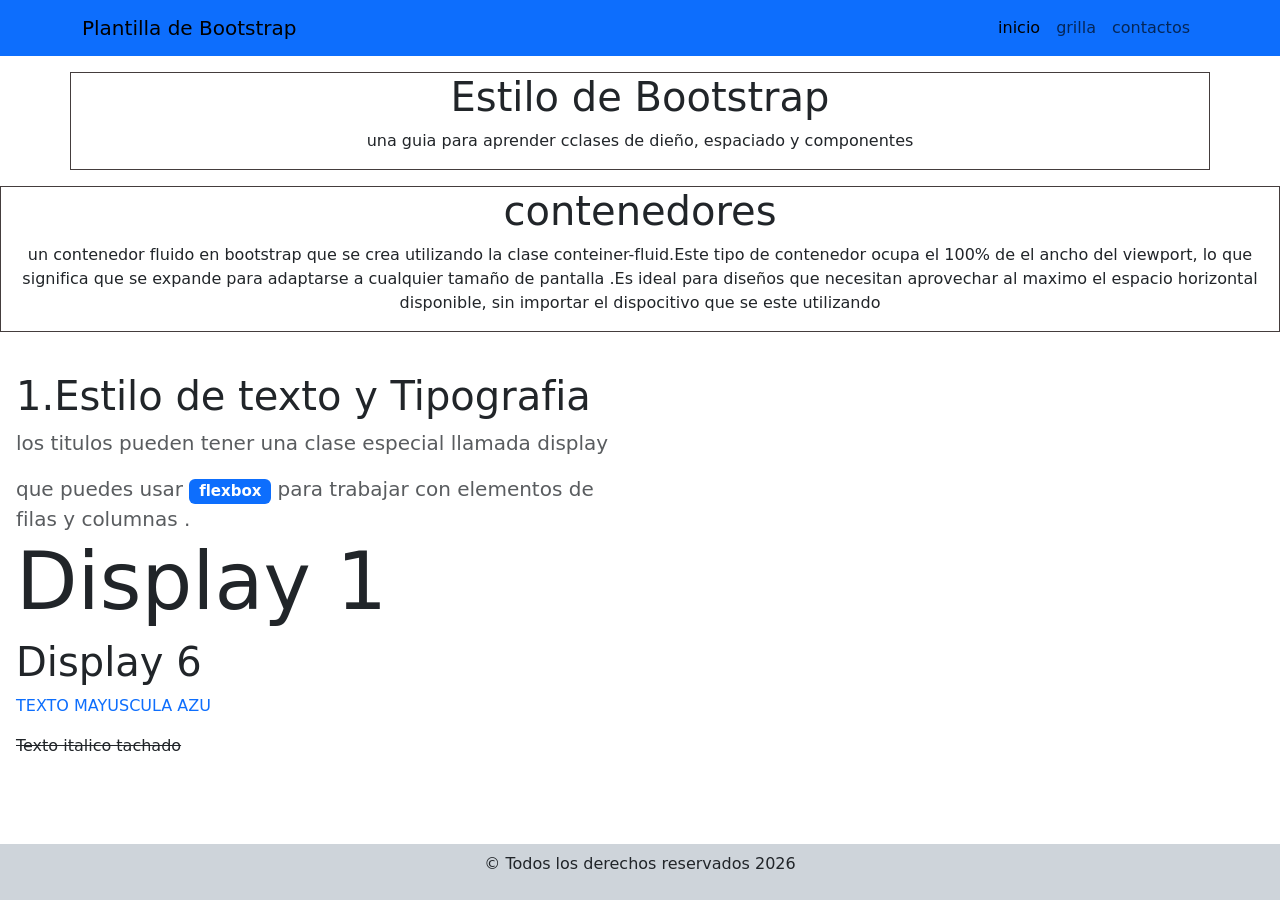
==== index.html @ 67a5a8c5 "armamos titulos display,color azul y tachado" ====
<!doctype html>
<html lang="es">
  <head>
    <meta charset="UTF-8" />
    <meta name="viewport" content="width=device-width, initial-scale=1.0" />
    <meta name="author" content="Eliana-Gatti" />
    <meta name="description" content="plantilla de componentes de bootstrap " />
    <link
      href="https://cdn.jsdelivr.net/npm/bootstrap@5.3.8/dist/css/bootstrap.min.css"
      rel="stylesheet"
      integrity="sha384-sRIl4kxILFvY47J16cr9ZwB07vP4J8+LH7qKQnuqkuIAvNWLzeN8tE5YBujZqJLB"
      crossorigin="anonymous"
    />
    <link rel="stylesheet" href="./css/style.css" />
    <title>Plantilla Bootstrap</title>
  </head>
  <body>
    <header>
      <nav class="navbar bg-primary navbar-expand-lg">
        <div class="container">
          <a href="./index.html" class="navbar-brand">Plantilla de Bootstrap</a>
          <button
            class="navbar-toggler"
            data-bs-toggle="collapse"
            data-bs-target="#opciones-menu"
          >
            <span class="navbar-toggler-icon"></span>
          </button>
          <div class="collapse navbar-collapse" id="opciones-menu">
            <ul class="navbar-nav ms-lg-auto">
              <li class="nav-item">
                <a class="nav-link active" href="./index.html">inicio</a>
              </li>
              <li class="nav-item">
                <a class="nav-link" href="./pages/grilla.html">grilla</a>
              </li>
              <li class="nav-item">
                <a class="nav-link" href="./pages/contactos.html">contactos</a>
              </li>
            </ul>
          </div>
        </div>
      </nav>
    </header>
    <main>
      <div class="container text-center mt-3 borde-box">
        <h1>Estilo de Bootstrap</h1>
        <p>una guia para aprender cclases de dieño, espaciado y componentes</p>
      </div>
      <div class="container-fluid text-center borde-box mt-3">
        <h1>contenedores</h1>
        <p>
          un contenedor fluido en bootstrap que se crea utilizando la clase
          conteiner-fluid.Este tipo de contenedor ocupa el 100% de el ancho del
          viewport, lo que significa que se expande para adaptarse a cualquier
          tamaño de pantalla .Es ideal para diseños que necesitan aprovechar al
          maximo el espacio horizontal disponible, sin importar el dispocitivo
          que se este utilizando
        </p>
      </div>
      <div class="w-50 p-3">
        <h3 class="fs-1 mt-4">1.Estilo de texto y Tipografia</h3>

        <small class="text-body-secondary fs-5">
          <p>los titulos pueden tener una clase especial llamada display</p>
          <span>
            que puedes usar
            <div class="badge text-bg-primary text-wrap">flexbox</div>
            para trabajar con elementos de filas y columnas .
          </span>
        </small>
        <h1 class="display-1">Display 1</h1>

        <h1 class="display-6">Display 6</h1>
        <p class="text-uppercase text-primary">Texto mayuscula azu</p>
        <p><s>Texto italico tachado</s></p>
      </div>
    </main>
    <footer class="text-center bg-dark-subtle py-2">
      <p>&copy; Todos los derechos reservados 2026</p>
    </footer>
    <script
      src="https://cdn.jsdelivr.net/npm/bootstrap@5.3.8/dist/js/bootstrap.bundle.min.js"
      integrity="sha384-FKyoEForCGlyvwx9Hj09JcYn3nv7wiPVlz7YYwJrWVcXK/BmnVDxM+D2scQbITxI"
      crossorigin="anonymous"
    ></script>
  </body>
</html>
---- css/style.css ----
/* todo esto es para que mi footer este abajo desde la clase body y main :) */

body {
  display: flex;
  flex-direction: column;
  min-height: 100vh;
}
main {
  flex-grow: 1;
}
.borde-box{

    border: 1px solid rgb(68, 61, 61);
}
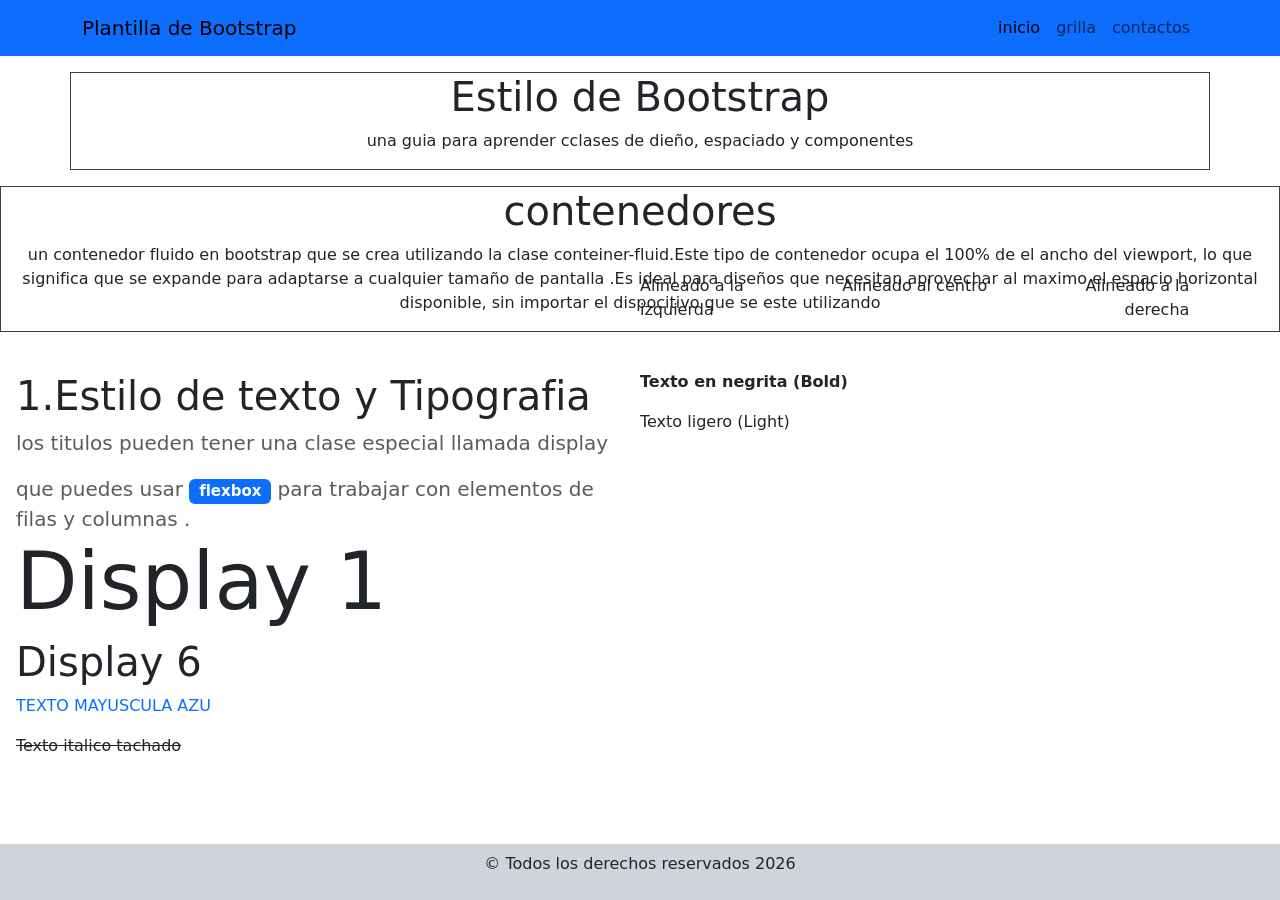
==== commit 82921715: "agregamos div con posiciones y acomodamos ambos contenidos en la pagina 50%" ====
--- a/index.html
+++ b/index.html
@@ -74,7 +74,37 @@
         <h1 class="display-6">Display 6</h1>
         <p class="text-uppercase text-primary">Texto mayuscula azu</p>
         <p><s>Texto italico tachado</s></p>
+
+  <div class="card-custom position-absolute bottom-50 start-50  ">
+
+    <!-- Primera fila -->
+    <div class="row mb-5">
+      <div class="col text-start">
+        <p class="m-0">Alineado a la izquierda</p>
       </div>
+
+      <div class="col text-center">
+        <p class="m-0">Alineado al centro</p>
+      </div>
+
+      <div class="col text-end">
+        <p class="m-0">Alineado a la derecha</p>
+      </div>
+    </div>
+
+    <!-- Segunda fila -->
+    <div class="row">
+      <div class="col">
+        <p class="fw-bold">Texto en negrita (Bold)</p>
+        <p class="texto-light">Texto ligero (Light)</p>
+      </div>
+    </div>
+
+  </div>
+
+
+
+
     </main>
     <footer class="text-center bg-dark-subtle py-2">
       <p>&copy; Todos los derechos reservados 2026</p>
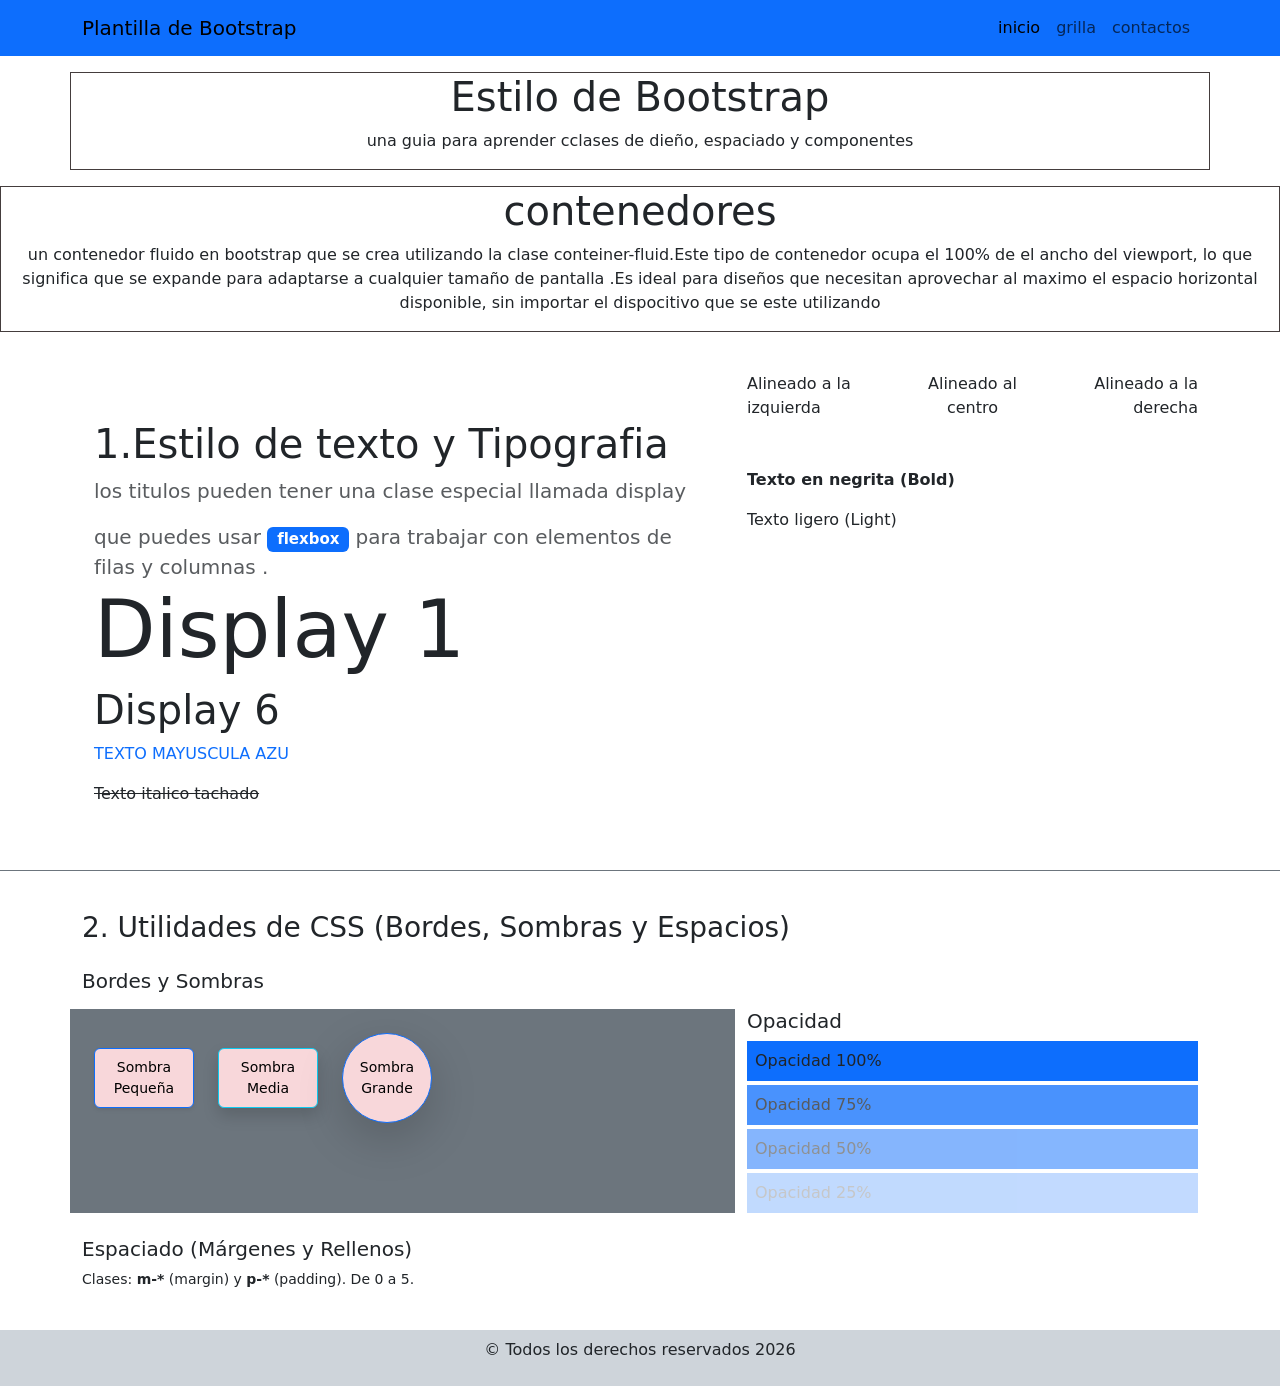
==== commit 51b1f67a: "bien pude alinear las filas del primer y segundo titulo este commit ser el primero bien organizado c" ====
--- a/index.html
+++ b/index.html
@@ -58,7 +58,9 @@
           que se este utilizando
         </p>
       </div>
-      <div class="w-50 p-3">
+      <article class="container py-4">
+      <div class="row mt-3">
+        <div class="col-md-7 p-4">
         <h3 class="fs-1 mt-4">1.Estilo de texto y Tipografia</h3>
 
         <small class="text-body-secondary fs-5">
@@ -69,15 +71,16 @@
             para trabajar con elementos de filas y columnas .
           </span>
         </small>
-        <h1 class="display-1">Display 1</h1>
+        <h1 class="display-1 ">Display 1</h1>
 
         <h1 class="display-6">Display 6</h1>
         <p class="text-uppercase text-primary">Texto mayuscula azu</p>
         <p><s>Texto italico tachado</s></p>
-
-  <div class="card-custom position-absolute bottom-50 start-50  ">
-
-    <!-- Primera fila -->
+        </div>
+
+  <div class="col-md-5">
+<div></div>
+   
     <div class="row mb-5">
       <div class="col text-start">
         <p class="m-0">Alineado a la izquierda</p>
@@ -92,7 +95,7 @@
       </div>
     </div>
 
-    <!-- Segunda fila -->
+   
     <div class="row">
       <div class="col">
         <p class="fw-bold">Texto en negrita (Bold)</p>
@@ -101,9 +104,93 @@
     </div>
 
   </div>
-
-
-
+</article>
+
+<div class="vw-100 border-top border-secondary"></div>
+
+<section>
+   <div class="container py-4">
+
+   
+    <h3 class=" pt-3">
+      2. Utilidades de CSS (Bordes, Sombras y Espacios)
+    </h3>
+
+   
+    <h5 class="mt-4">Bordes y Sombras</h5>
+
+    
+    <div class="row mt-3">
+
+     
+      <div class="col-md-7 bg-secondary p-4">
+
+        <div class="d-flex gap-4 align-items-center">
+
+          <div
+            class="shadow-sm border border-primary rounded bg-danger-subtle text-black d-flex justify-content-center align-items-center text-center"
+            style="width:100px; height:60px;"
+          >
+            <small>Sombra Pequeña</small>
+          </div>
+
+         
+          <div
+            class="shadow border border-info rounded bg-danger-subtle text-black d-flex justify-content-center align-items-center text-center"
+            style="width:100px; height:60px;"
+          >
+            <small>Sombra Media</small>
+          </div>
+
+          
+          <div
+            class="shadow-lg border border-primary rounded-circle bg-danger-subtle text-black d-flex justify-content-center align-items-center text-center"
+            style="width:90px; height:90px;"
+          >
+            <small>Sombra Grande</small>
+          </div>
+
+        </div>
+      </div>
+
+     
+      <div class="col-md-5">
+
+        <h5>Opacidad</h5>
+
+        <div class="bg-primary p-2 mb-1 opacity-100">
+          Opacidad 100%
+        </div>
+
+        <div class="bg-primary p-2 mb-1 opacity-75">
+          Opacidad 75%
+        </div>
+
+        <div class="bg-primary p-2 mb-1 opacity-50">
+          Opacidad 50%
+        </div>
+
+        <div class="bg-primary p-2 opacity-25">
+          Opacidad 25%
+        </div>
+
+      </div>
+
+    </div>
+
+  
+    <div class="mt-4">
+      <h5>Espaciado (Márgenes y Rellenos)</h5>
+
+      <p class="small">
+        Clases: <strong>m-*</strong> (margin) y
+        <strong>p-*</strong> (padding). De 0 a 5.
+      </p>
+    </div>
+
+  </div>
+
+</section>
 
     </main>
     <footer class="text-center bg-dark-subtle py-2">
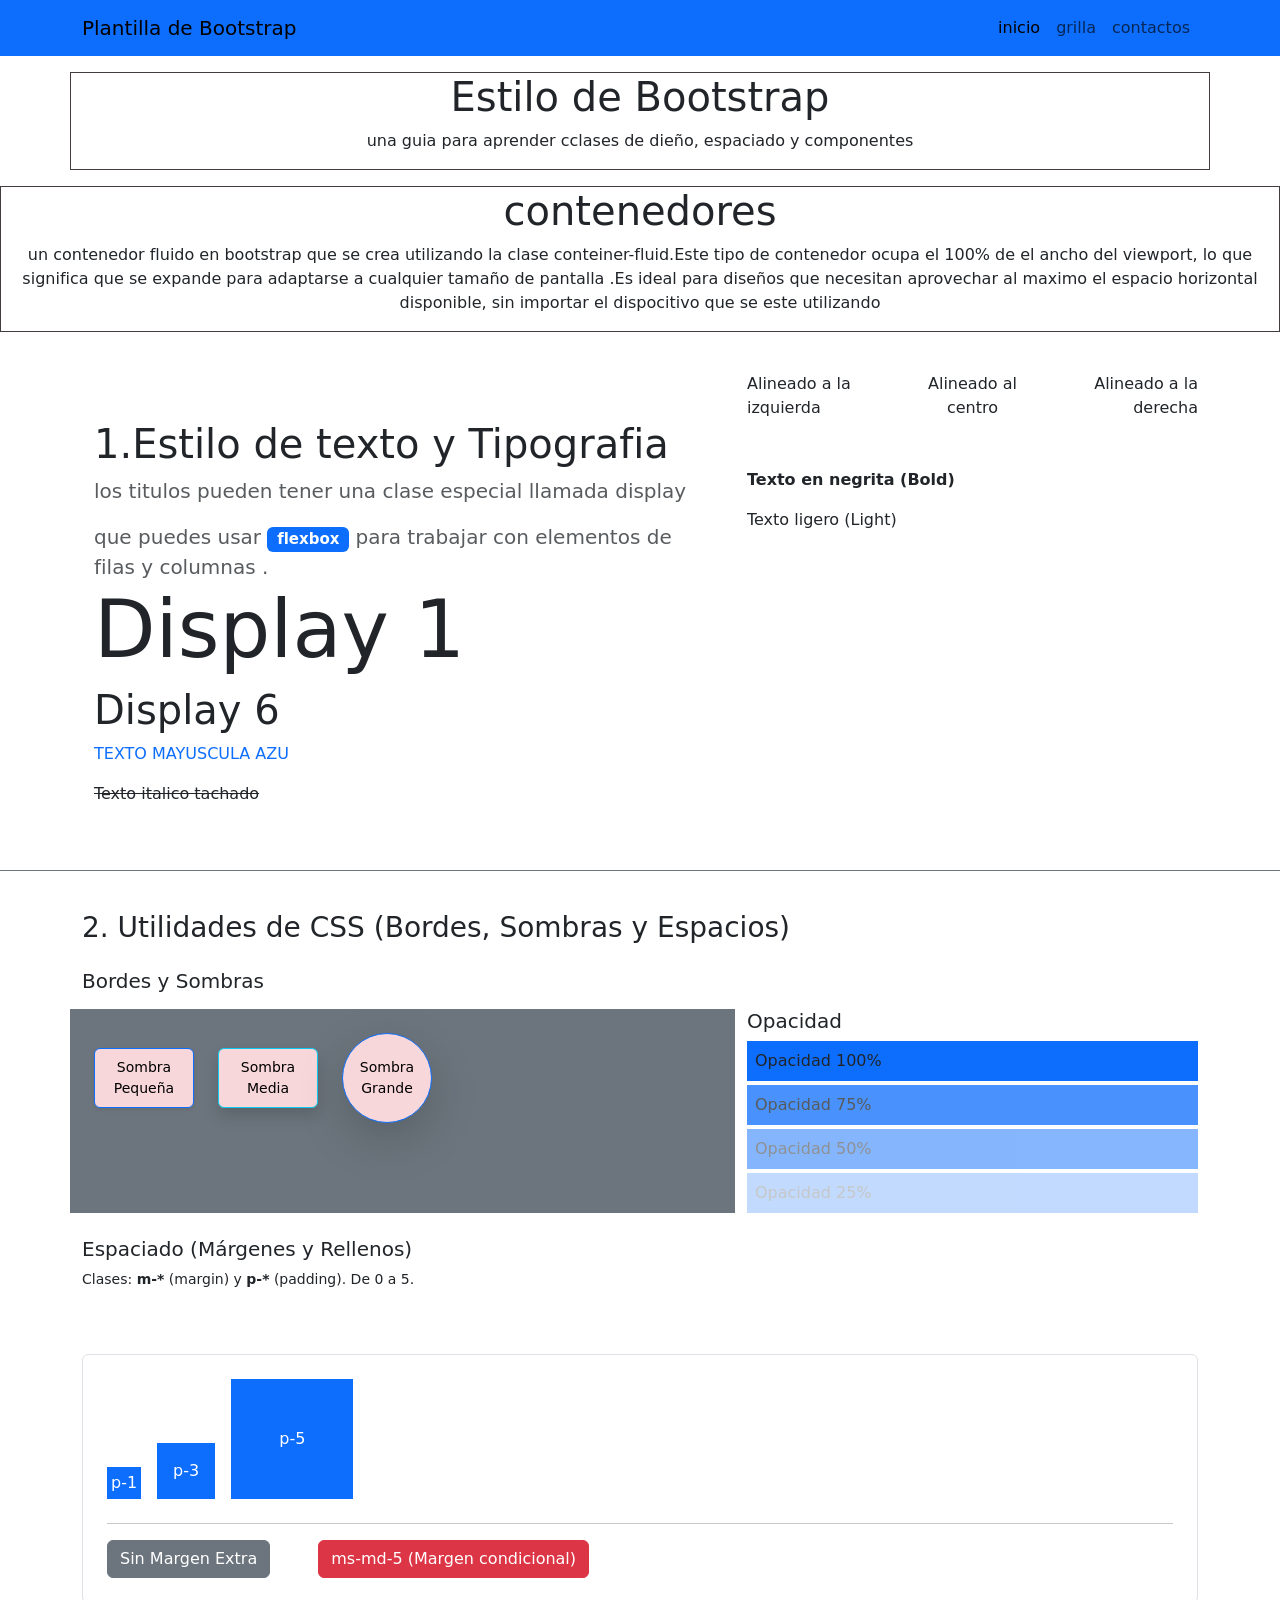
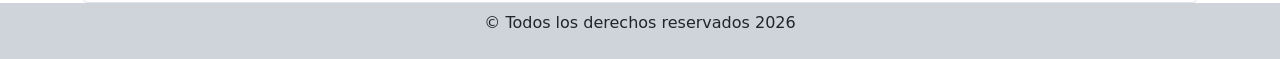
==== commit 952eec2f: "agregue un article dividido en 2 sections en el primero arme el tercer titulo de tamaños de parrafo" ====
--- a/index.html
+++ b/index.html
@@ -191,6 +191,50 @@
   </div>
 
 </section>
+<article>
+  <section>
+      <div class="container mt-4">
+
+  <div class="border rounded p-4">
+
+  
+
+    <div class="d-flex align-items-end gap-3 mb-4">
+
+      <div class="bg-primary text-white p-1">
+        p-1
+      </div>
+
+      <div class="bg-primary text-white p-3">
+        p-3
+      </div>
+
+      <div class="bg-primary text-white p-5">
+        p-5
+      </div>
+
+    </div>
+
+    <hr>
+
+    
+    <div class="d-flex align-items-center">
+
+      <button class="btn btn-secondary">
+        Sin Margen Extra
+      </button>
+
+      <button class="btn btn-danger ms-md-5">
+        ms-md-5 (Margen condicional)
+      </button>
+
+    </div>
+
+  </div>
+
+</div>
+  </section>
+</article>
 
     </main>
     <footer class="text-center bg-dark-subtle py-2">
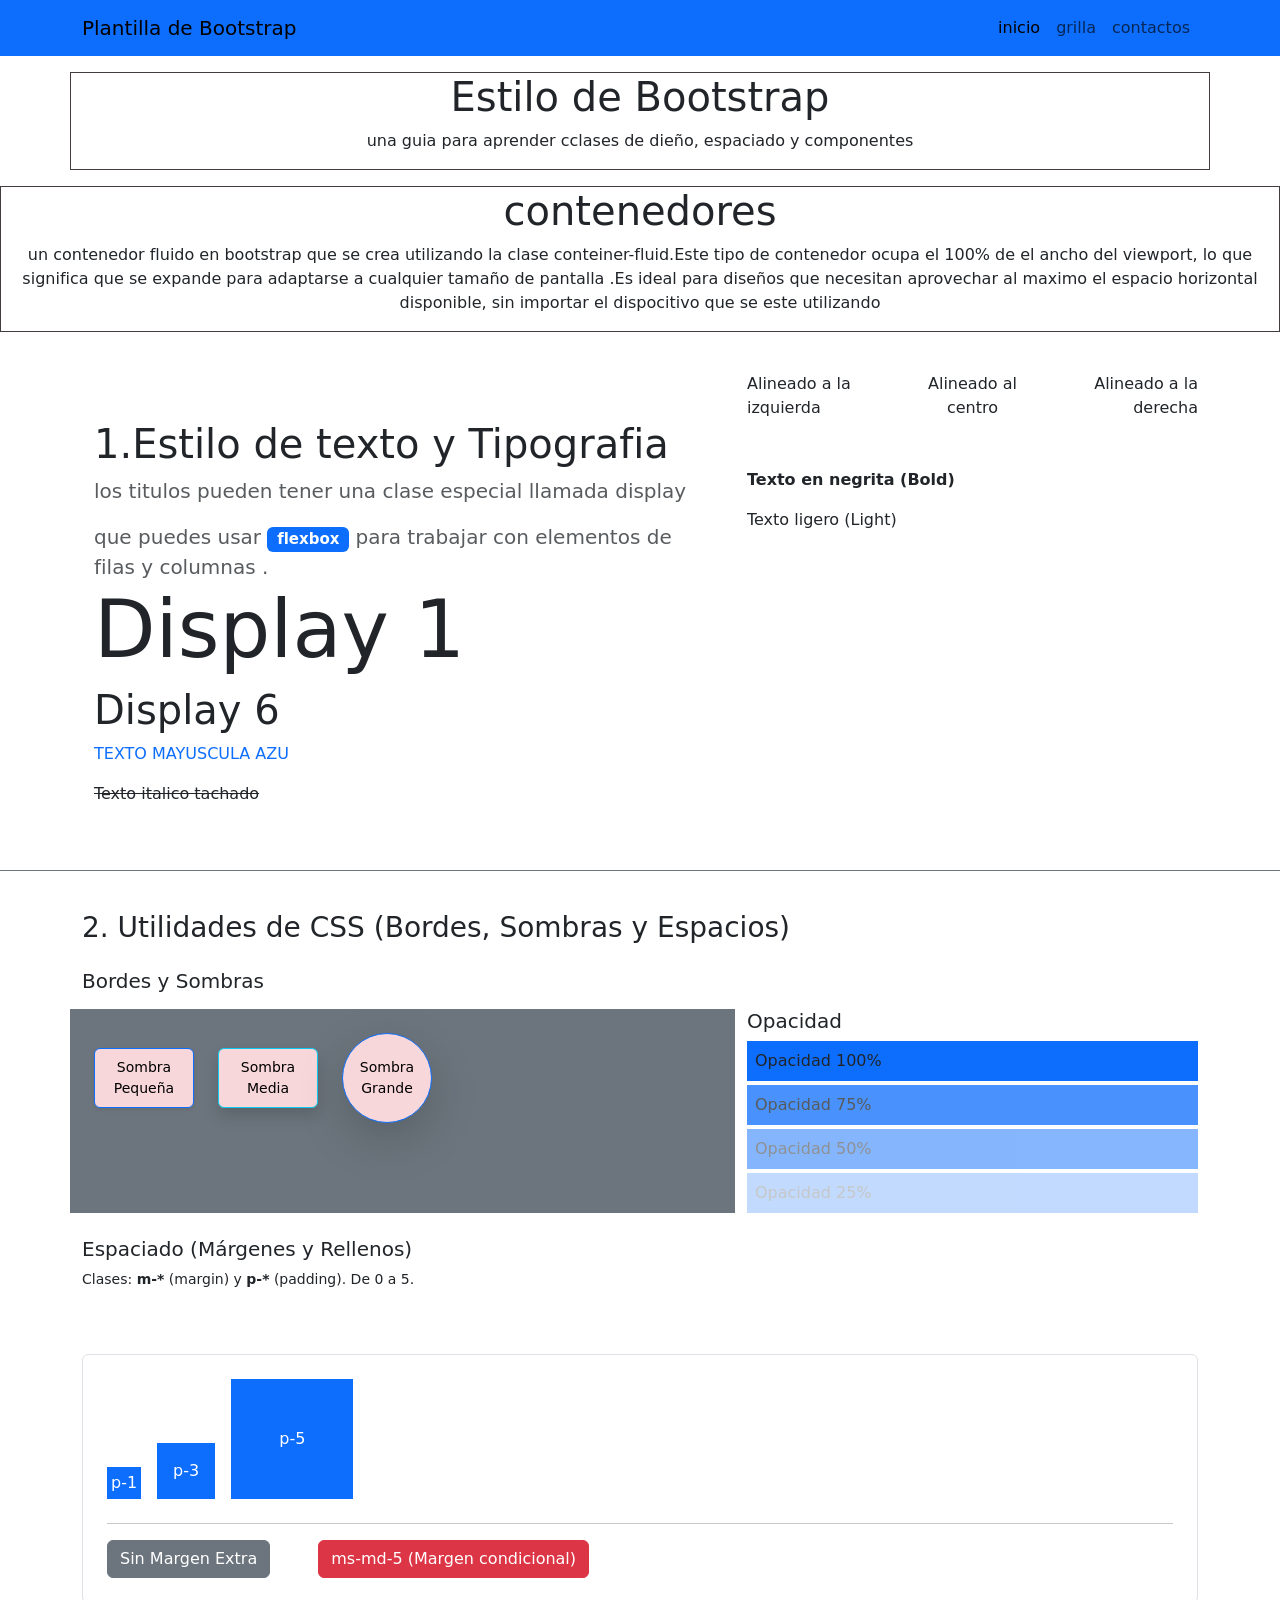
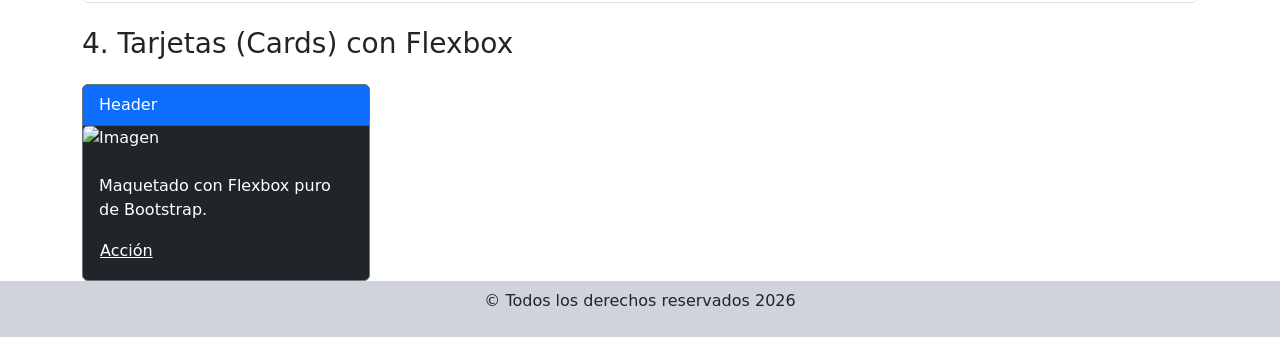
==== commit b1e5e4b7: "agrege los parrafos y la imagen organize los textos del capitulo 4" ====
--- a/index.html
+++ b/index.html
@@ -234,6 +234,49 @@
 
 </div>
   </section>
+  <section>
+    <div class="container mt-4">
+
+  <h3 class="mb-4">
+    4. Tarjetas (Cards) con Flexbox
+  </h3>
+
+  <div class="d-flex gap-4 align-items-start">
+
+    
+    <div class="card bg-dark text-white border-secondary" style="width: 18rem;">
+
+      <div class="card-header bg-primary text-white">
+        Header
+      </div>
+
+      <img
+        src="https://picsum.photos/400/200"
+        class="card-img-top"
+        alt="Imagen"
+      >
+
+      <div class="card-body">
+
+        <h5 class="card-title">
+         
+        </h5>
+
+        <p class="card-text">
+          Maquetado con Flexbox puro de Bootstrap.
+        </p>
+
+        <a href="#" class="btn btn-link text-white p-0">
+          Acción
+        </a>
+
+      </div>
+
+    </div>
+
+
+</div>
+  </section>
 </article>
 
     </main>
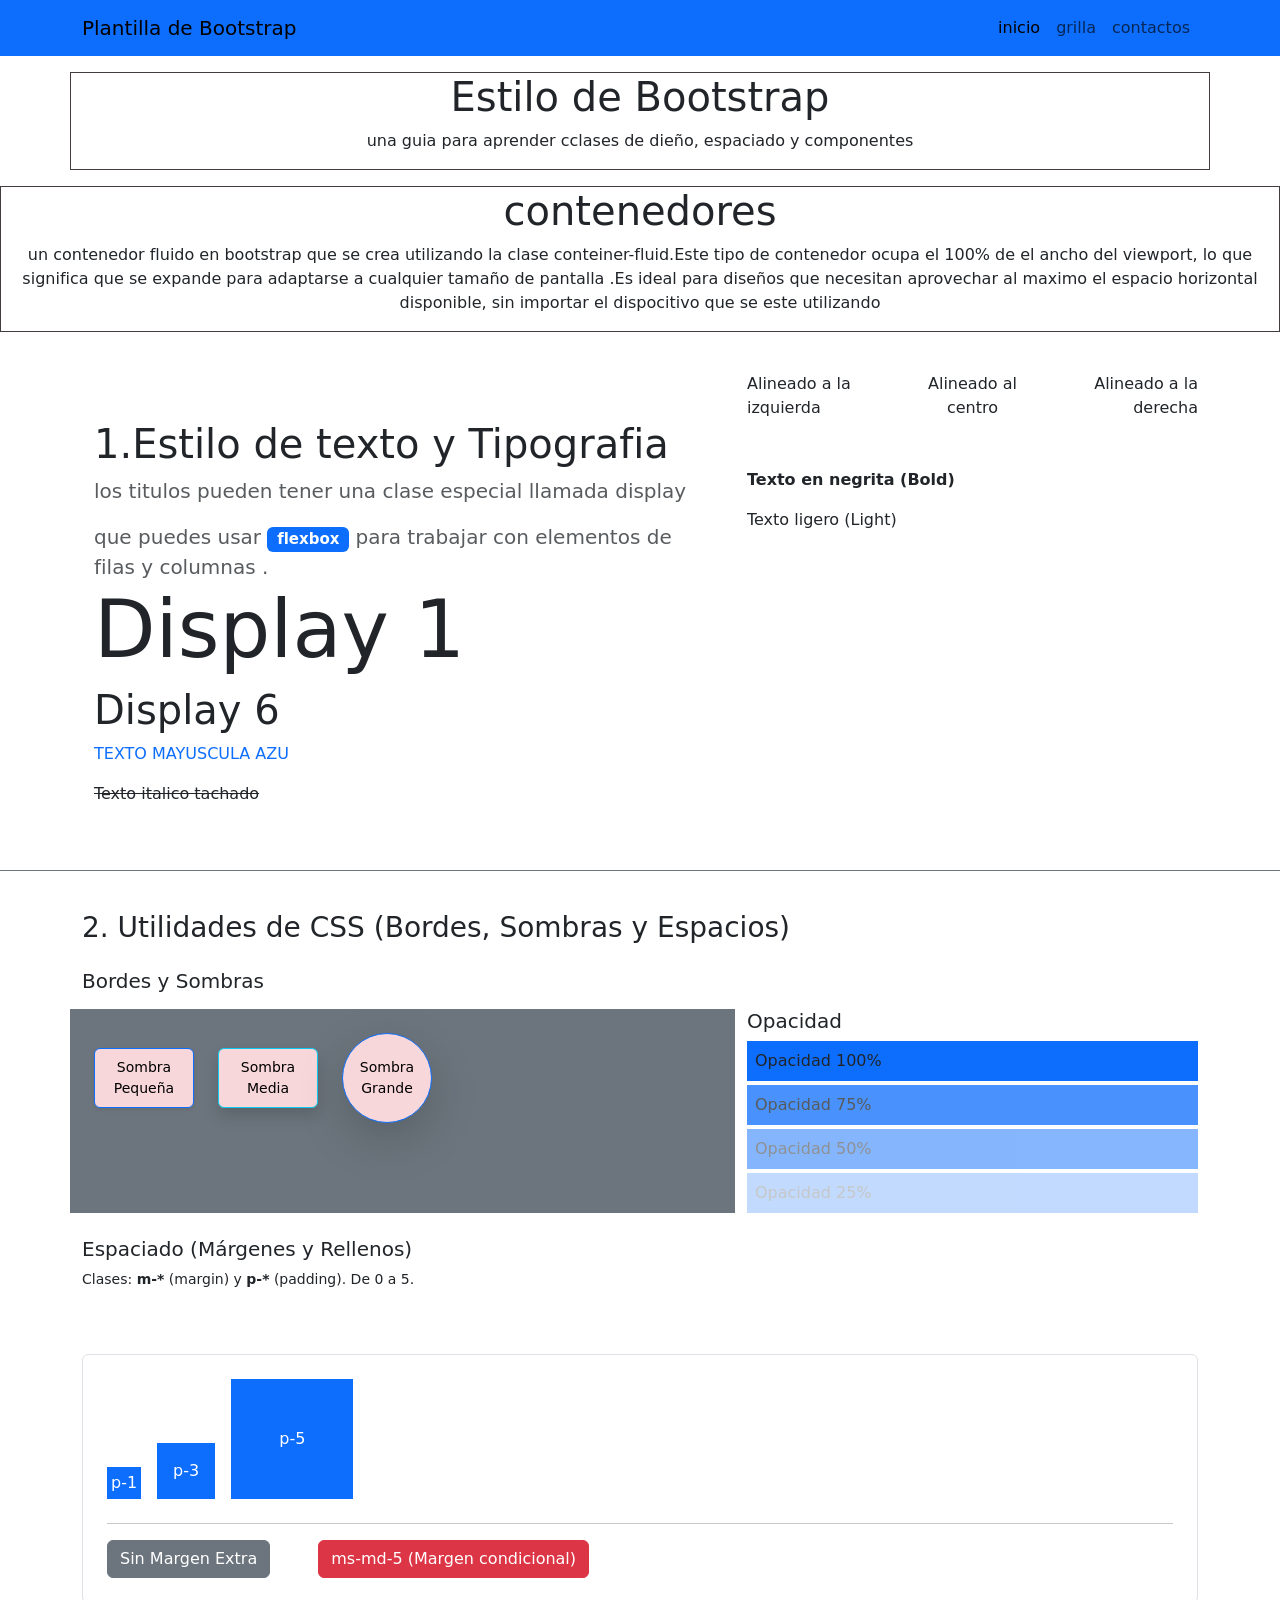
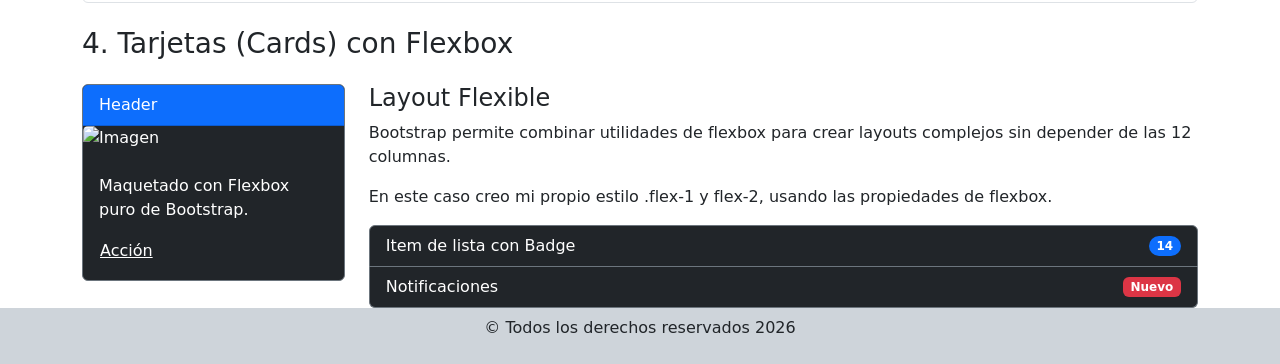
==== commit c0d3aa60: "arme los diseños con flex y agrege los botones del capitulo 4" ====
--- a/index.html
+++ b/index.html
@@ -274,6 +274,45 @@
 
     </div>
 
+    
+    <div class="flex-grow-1">
+
+      <h4>
+        Layout Flexible
+      </h4>
+
+      <p>
+        Bootstrap permite combinar utilidades de flexbox para crear layouts complejos sin depender de las 12 columnas.
+      </p>
+
+      <p>
+        En este caso creo mi propio estilo .flex-1 y flex-2, usando las propiedades de flexbox.
+      </p>
+
+  
+      <div class="list-group">
+
+        <div class="list-group-item bg-dark text-white border-secondary d-flex justify-content-between align-items-center">
+          Item de lista con Badge
+
+          <span class="badge bg-primary rounded-pill">
+            14
+          </span>
+        </div>
+
+        <div class="list-group-item bg-dark text-white border-secondary d-flex justify-content-between align-items-center">
+          Notificaciones
+
+          <span class="badge bg-danger">
+            Nuevo
+          </span>
+        </div>
+
+      </div>
+
+    </div>
+
+  </div>
 
 </div>
   </section>
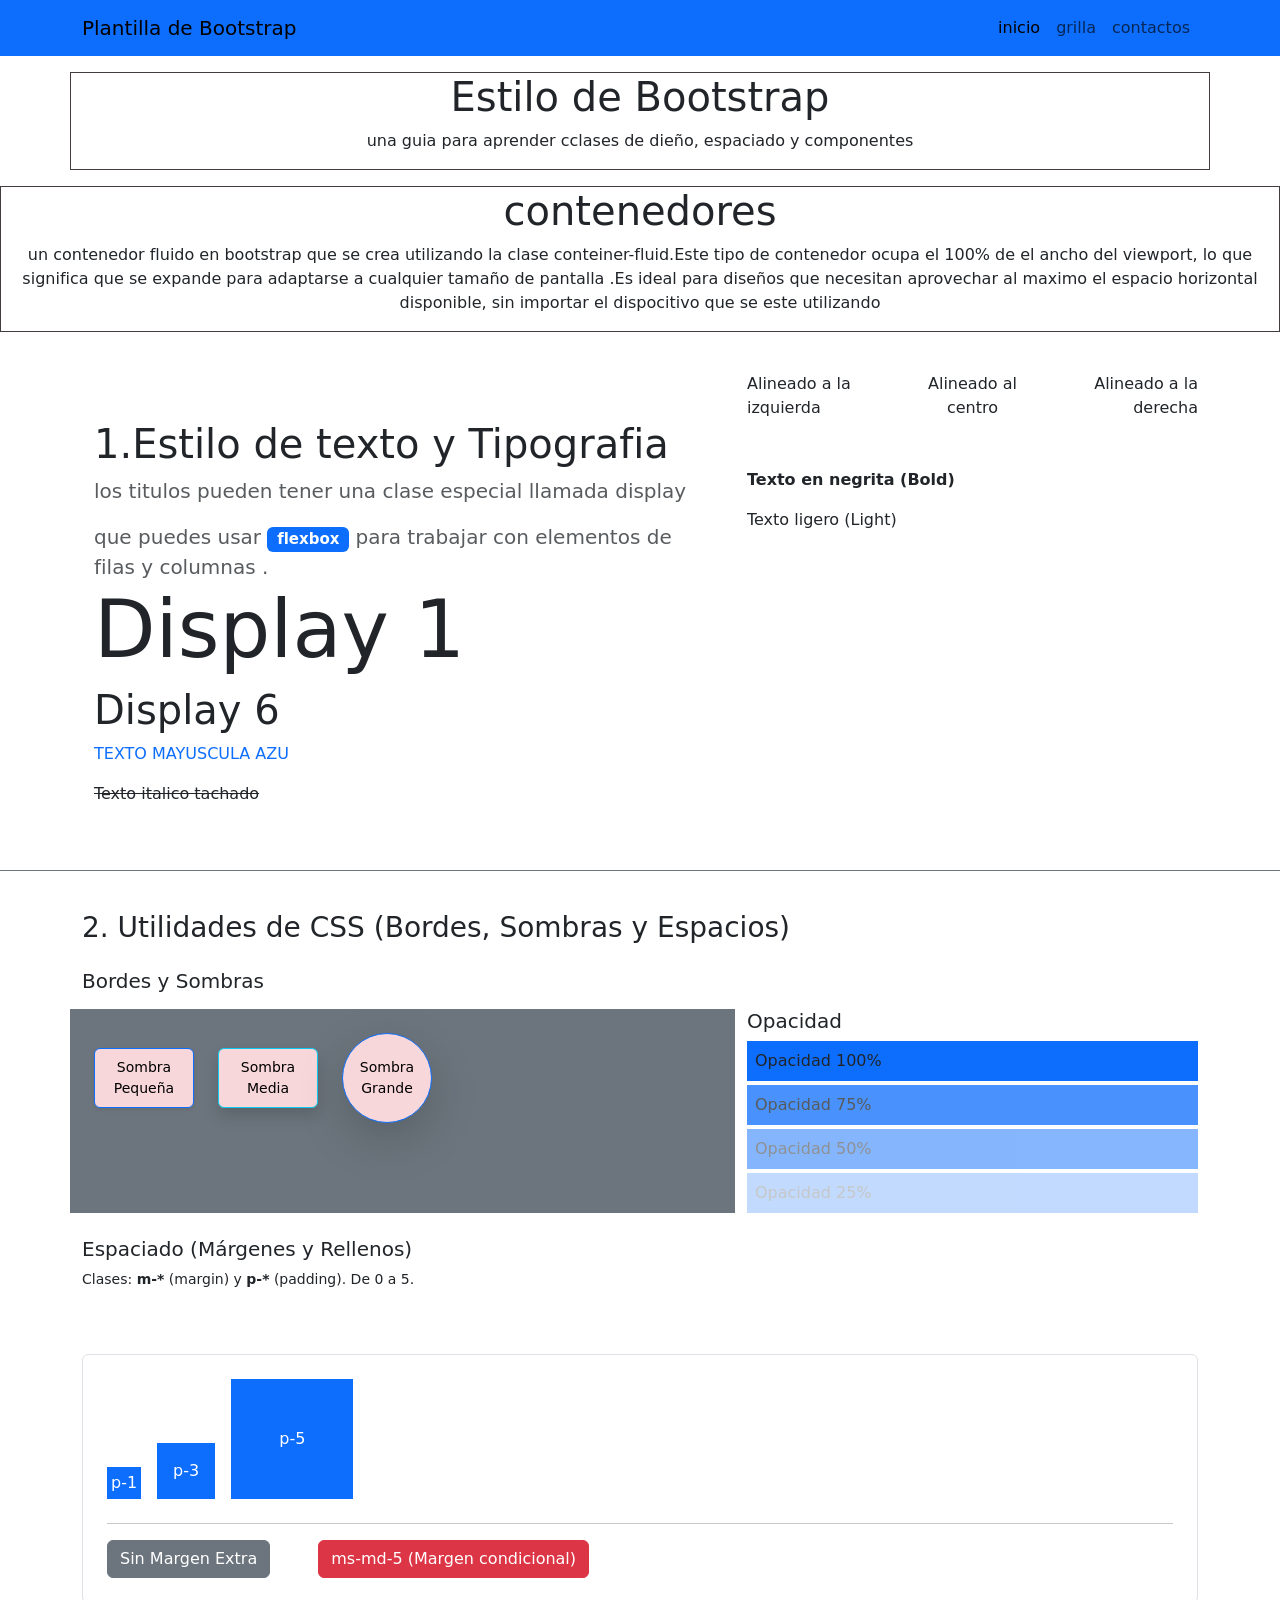
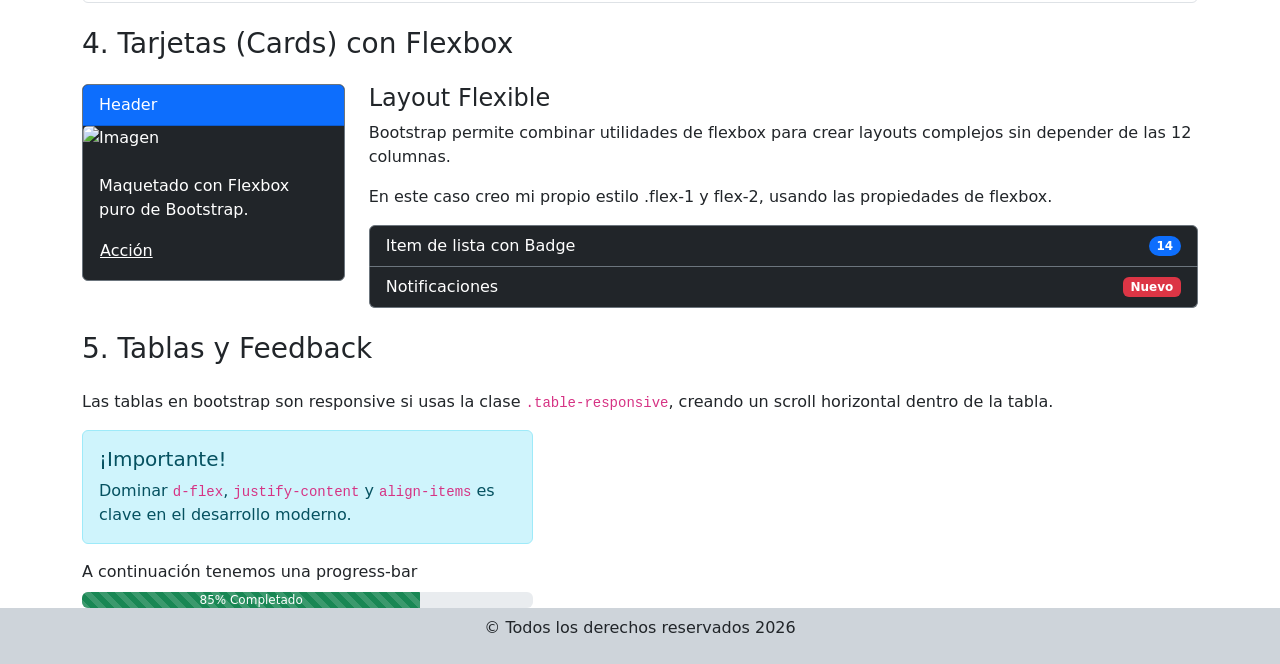
==== commit 3f55a464: "agregamos el titulo 5 de tablas usando flex e hice la barra de progreso tabla de la izquierda" ====
--- a/index.html
+++ b/index.html
@@ -316,6 +316,62 @@
 
 </div>
   </section>
+
+  <section>
+    <div class="container mt-4">
+
+  <h3 class="mb-4">
+    5. Tablas y Feedback
+  </h3>
+
+  <p>
+    Las tablas en bootstrap son responsive si usas la clase
+    <code>.table-responsive</code>,
+    creando un scroll horizontal dentro de la tabla.
+  </p>
+
+  <div class="row g-4">
+
+    
+    <div class="col-lg-5">
+
+      
+      <div class="alert alert-info" role="alert">
+
+        <h5 class="mb-2">
+          ¡Importante!
+        </h5>
+
+        <p class="mb-0">
+          Dominar
+          <code>d-flex</code>,
+          <code>justify-content</code>
+          y
+          <code>align-items</code>
+          es clave en el desarrollo moderno.
+        </p>
+
+      </div>
+
+      <p class="mb-2">
+        A continuación tenemos una progress-bar
+      </p>
+
+      
+      <div class="progress">
+
+        <div
+          class="progress-bar progress-bar-striped progress-bar-animated bg-success w-75"
+          role="progressbar"
+        >
+          85% Completado
+        </div>
+
+      </div>
+
+    </div>
+
+  </section>
 </article>
 
     </main>
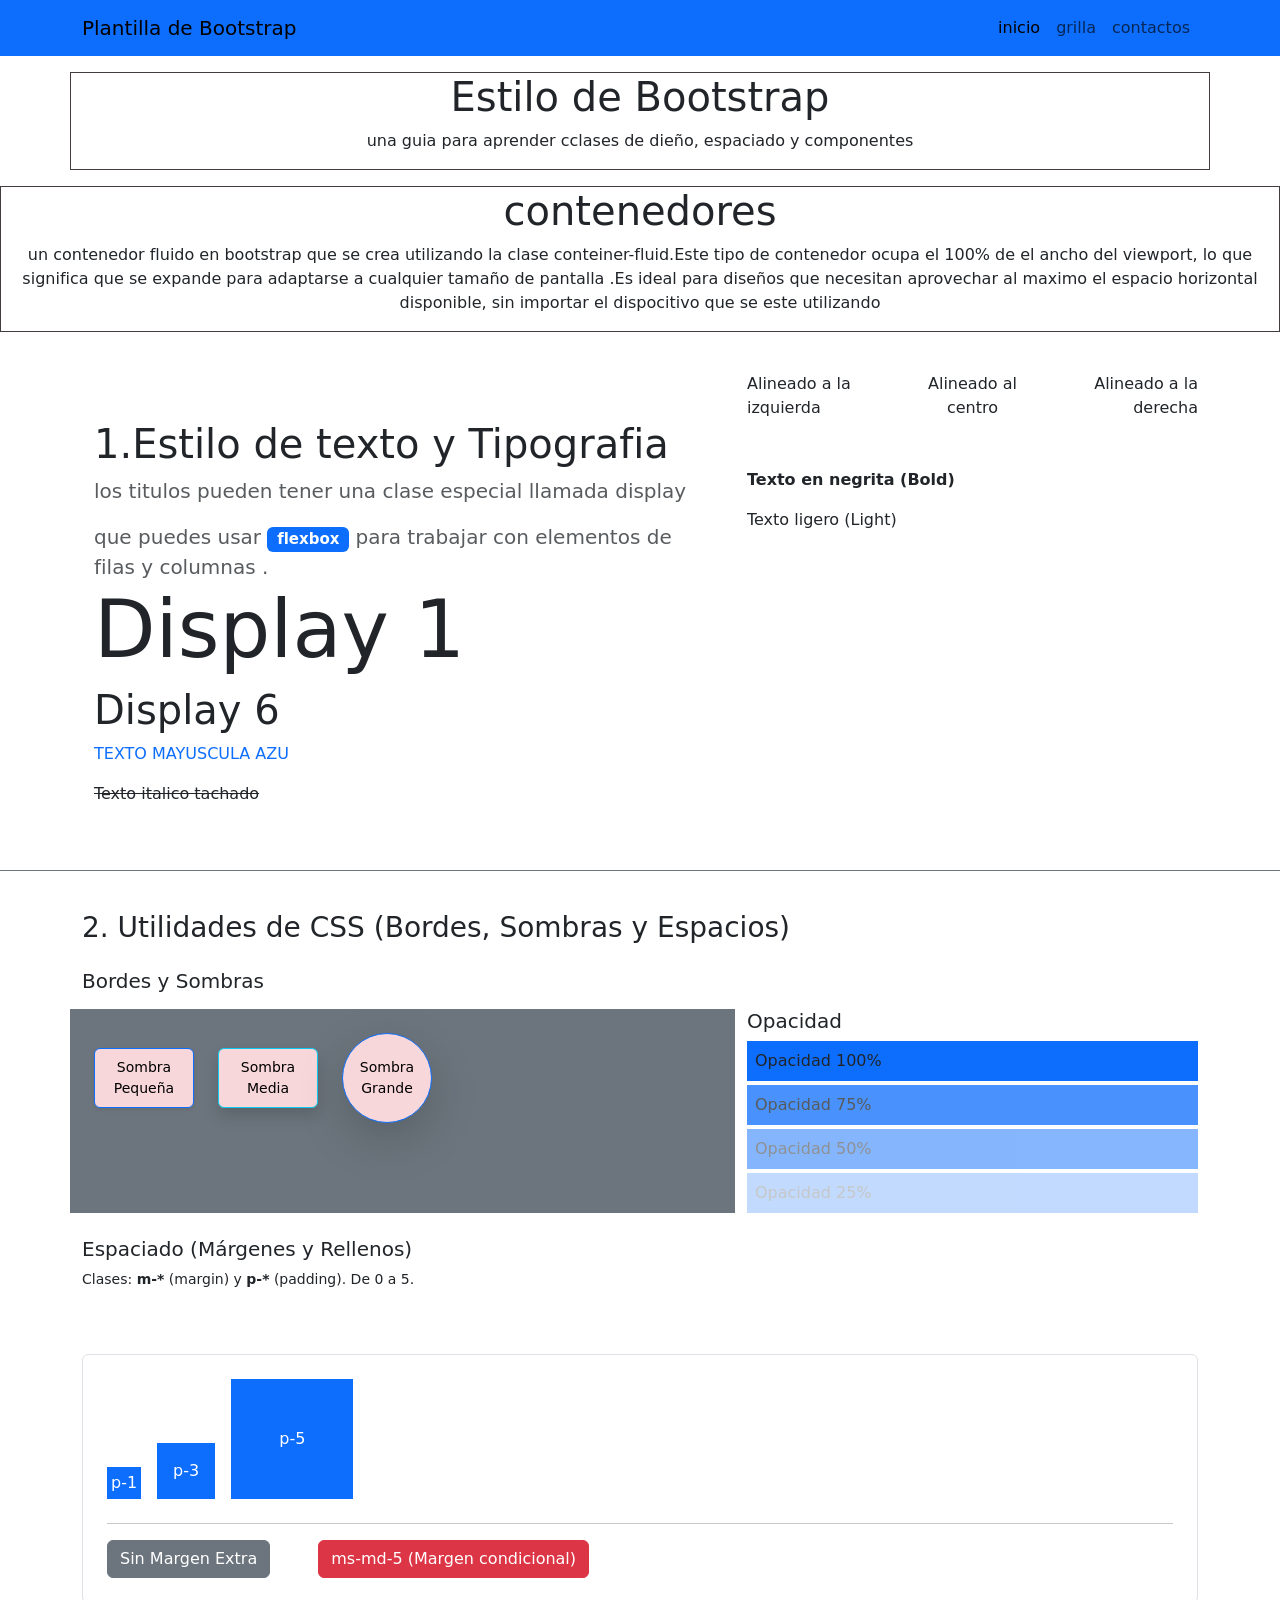
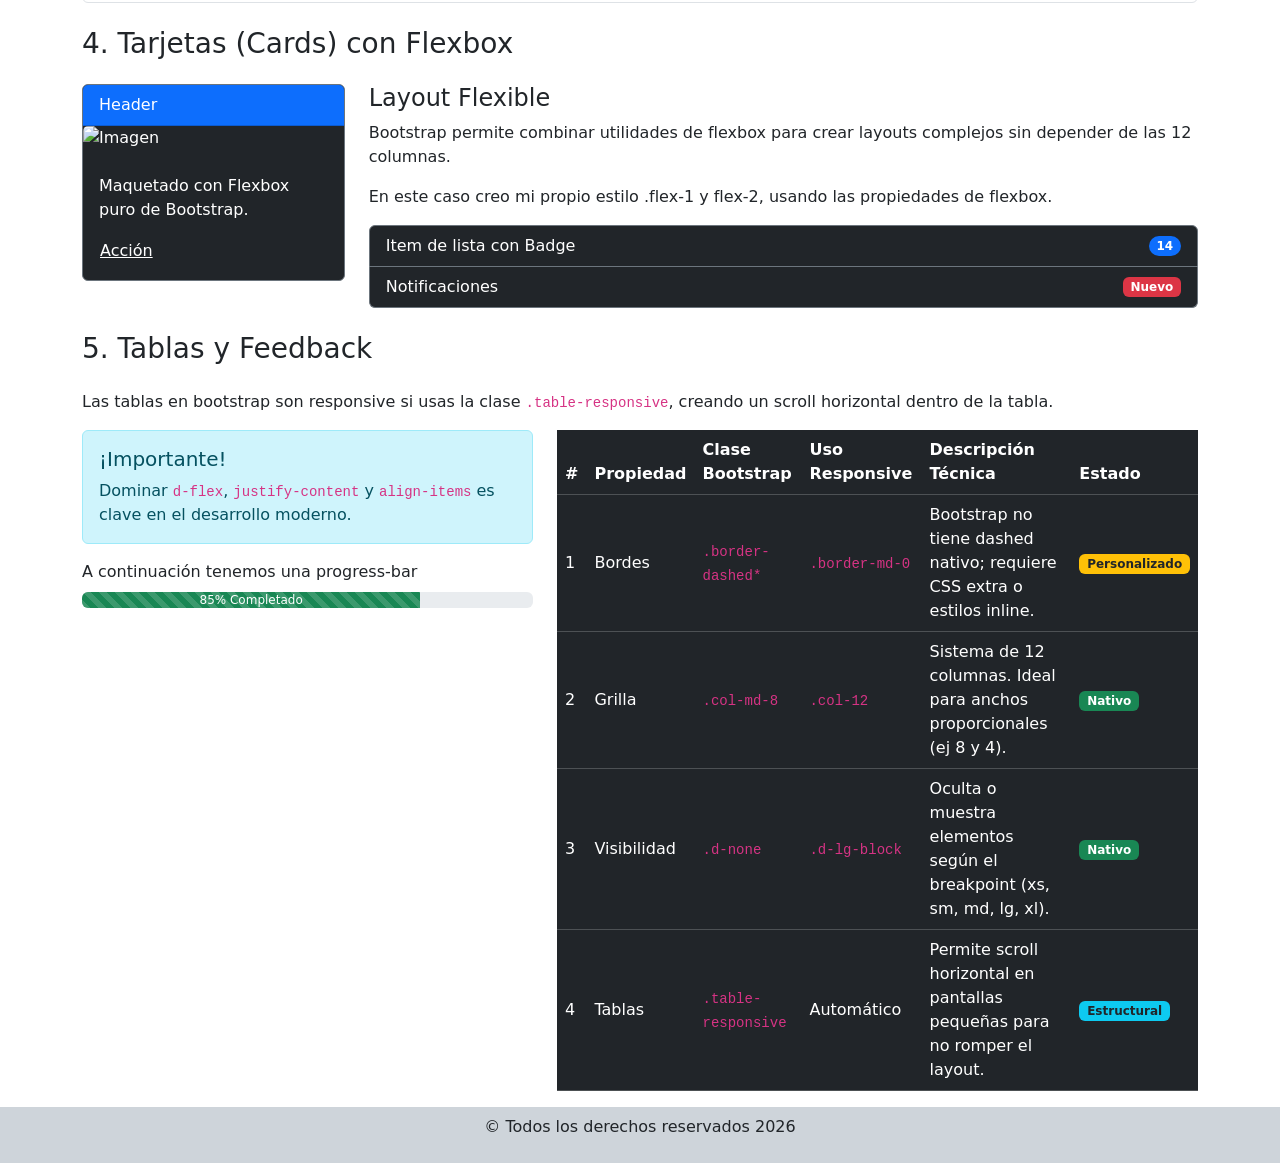
==== commit a9df2fe6: "tablas con las prop de boostrap responsiv armando la tabla agregando insignia y td datos de la tabla" ====
--- a/index.html
+++ b/index.html
@@ -370,6 +370,98 @@
       </div>
 
     </div>
+       <div class="col-lg-7">
+
+      <div class="table-responsive">
+
+        <table class="table table-dark table-hover align-middle">
+
+          <thead>
+
+            <tr>
+              <th>#</th>
+              <th>Propiedad</th>
+              <th>Clase Bootstrap</th>
+              <th>Uso Responsive</th>
+              <th>Descripción Técnica</th>
+              <th>Estado</th>
+            </tr>
+
+          </thead>
+
+          <tbody>
+
+            <tr>
+              <td>1</td>
+              <td>Bordes</td>
+              <td><code>.border-dashed*</code></td>
+              <td><code>.border-md-0</code></td>
+              <td>
+                Bootstrap no tiene dashed nativo; requiere CSS extra o estilos inline.
+              </td>
+              <td>
+                <span class="badge bg-warning text-dark">
+                  Personalizado
+                </span>
+              </td>
+            </tr>
+
+            <tr>
+              <td>2</td>
+              <td>Grilla</td>
+              <td><code>.col-md-8</code></td>
+              <td><code>.col-12</code></td>
+              <td>
+                Sistema de 12 columnas. Ideal para anchos proporcionales (ej 8 y 4).
+              </td>
+              <td>
+                <span class="badge bg-success">
+                  Nativo
+                </span>
+              </td>
+            </tr>
+
+            <tr>
+              <td>3</td>
+              <td>Visibilidad</td>
+              <td><code>.d-none</code></td>
+              <td><code>.d-lg-block</code></td>
+              <td>
+                Oculta o muestra elementos según el breakpoint (xs, sm, md, lg, xl).
+              </td>
+              <td>
+                <span class="badge bg-success">
+                  Nativo
+                </span>
+              </td>
+            </tr>
+
+            <tr>
+              <td>4</td>
+              <td>Tablas</td>
+              <td><code>.table-responsive</code></td>
+              <td>Automático</td>
+              <td>
+                Permite scroll horizontal en pantallas pequeñas para no romper el layout.
+              </td>
+              <td>
+                <span class="badge bg-info text-dark">
+                  Estructural
+                </span>
+              </td>
+            </tr>
+
+          </tbody>
+
+        </table>
+
+      </div>
+
+    </div>
+
+  </div>
+
+</div>
 
   </section>
 </article>
